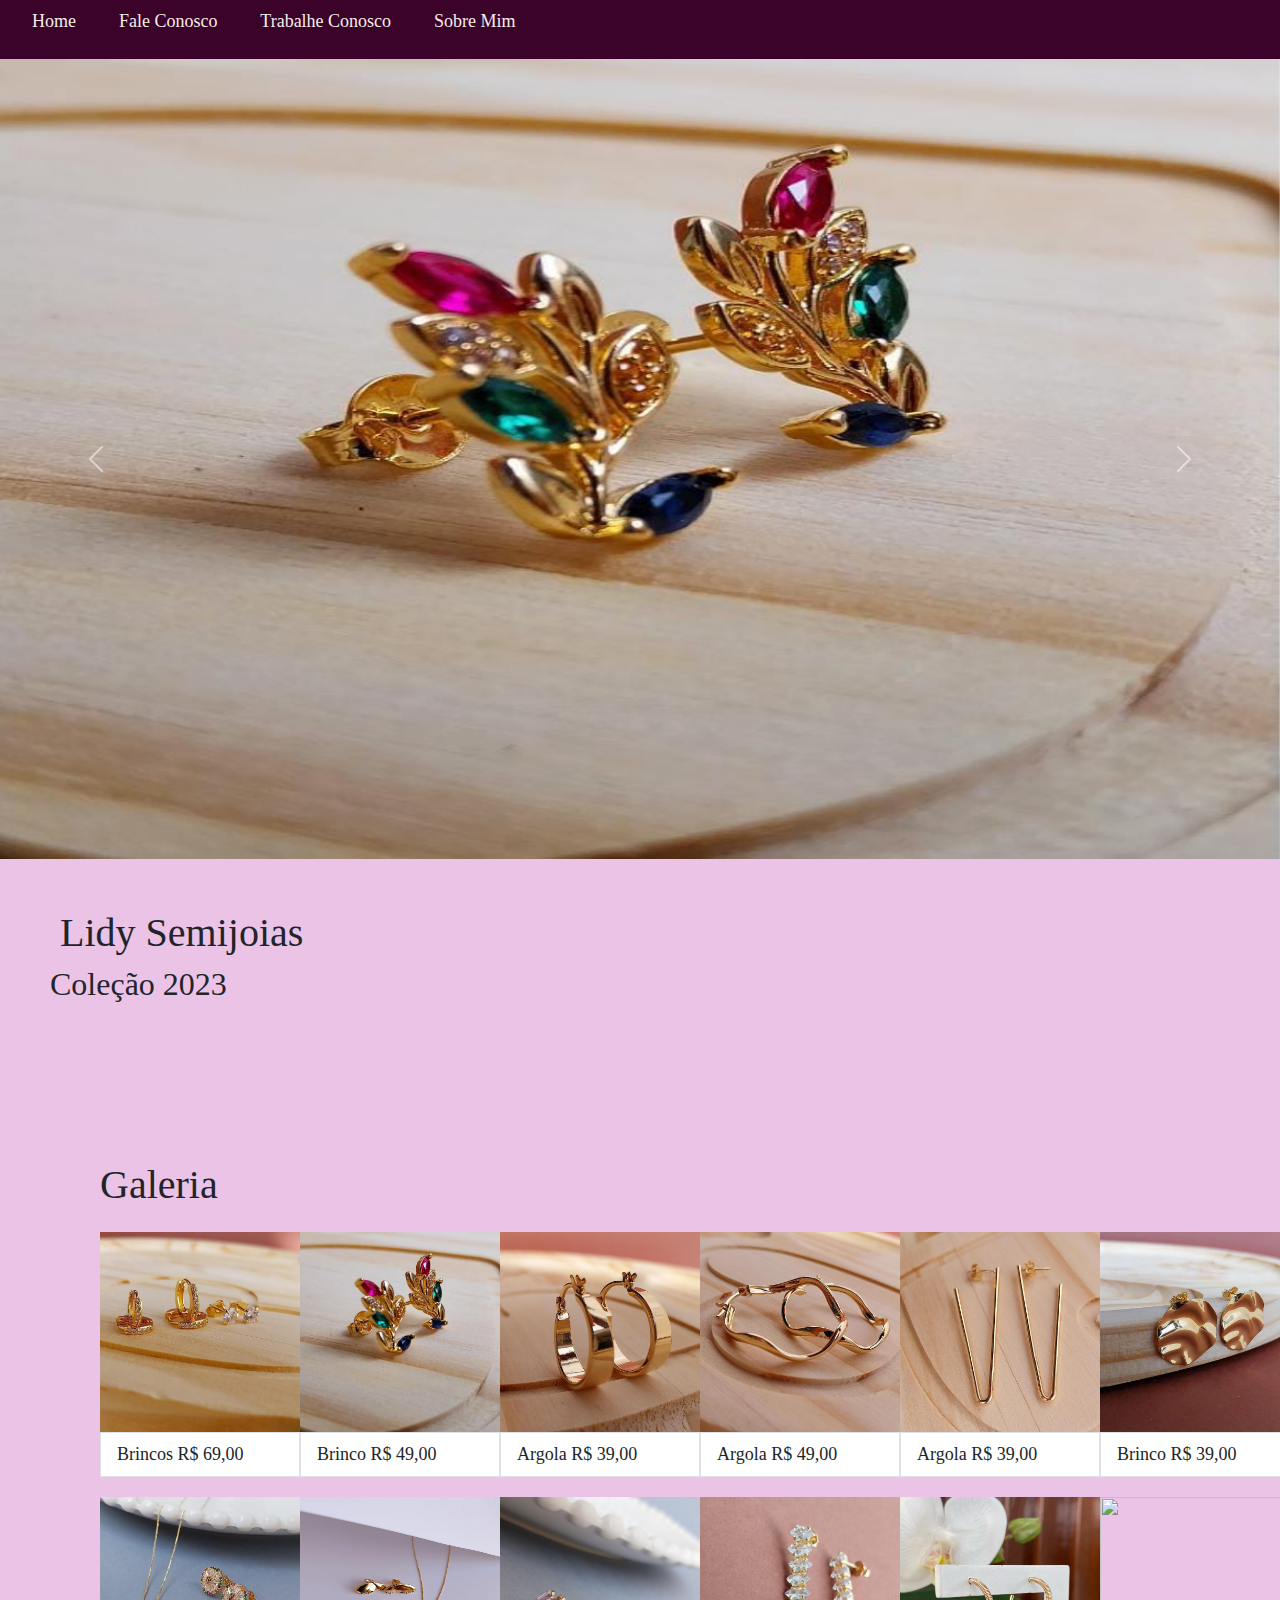
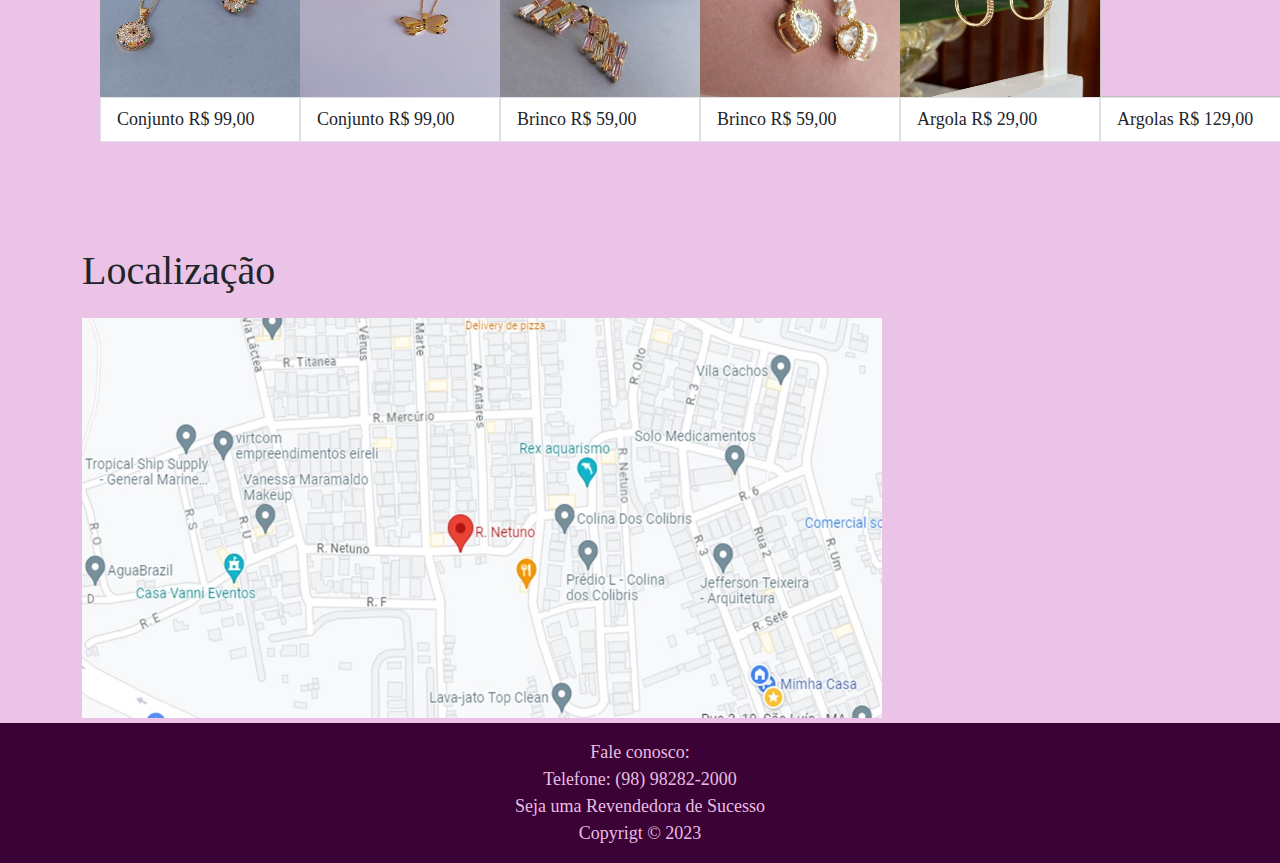
==== index.html @ 9c2b3af7 "Rename Index.html to index.html" ====
<!DOCTYPE html>
<html lang="br">
<head>
    <meta charset="UTF-8">
    <meta name="viewport" content="width=device-width, initial-scale=1.0">
    <title>Site Lidy Joias</title>
    <link rel="stylesheet" href="site.css">
    <link rel="stylesheet" href="https://cdnjs.cloudflare.com/ajax/libs/font-awesome/6.4.2/css/all.min.css" integrity="sha512-z3gLpd7yknf1YoNbCzqRKc4qyor8gaKU1qmn+CShxbuBusANI9QpRohGBreCFkKxLhei6S9CQXFEbbKuqLg0DA==" crossorigin="anonymous" referrerpolicy="no-referrer" />
    <link rel="stylesheet" href="css/bootstrap.min.css">
    <link rel="stylesheet" href="js/bootstrap.min.js">
    <script defer src="https://cdn.jsdelivr.net/npm/bootstrap@5.3.2/dist/js/bootstrap.bundle.min.js" integrity="sha384-C6RzsynM9kWDrMNeT87bh95OGNyZPhcTNXj1NW7RuBCsyN/o0jlpcV8Qyq46cDfL" crossorigin="anonymous"></script>

</head>

   
    <body>
        
        
    <div class="navbar">
    <ul>
    <li><a href="Logo nova.png"> <i class="fab fa-home"></i> Home</a></li>
    <li><a href="contato.html"> <i class="fab fa-whatsapp"></i>Fale Conosco </a></li>
   
    <li><a href="Trabalheconosco.html"><i class="fab fa-trello"></i> Trabalhe Conosco</a></li>
    <li><a href="Sobremim.html"> <i class="fab fa-microphone"></i> Sobre Mim</a></li>
     </ul>
     
     </div>
     <div class="banner">
        <div id="carouselExampleAutoplaying" class="carousel slide" data-bs-ride="carousel">
  <div class="carousel-inner">
    <div class="carousel-item active" data-bs-interval="2000">
      <img src="Foto 3.jpeg" width="300" height="800" class="d-block w-100 img-tamanho " alt=" ...">
    </div>
    <div class="carousel-item" data-bs-interval="4000">
      <img src="Foto 4.jpeg" width="300" height="800" class="d-block w-100" alt="...">
    </div>
    <div class="carousel-item">
      <img src="Foto 5.jpeg" width="300" height="800" class="d-block w-100" alt="...">
    </div>
  </div>
  <button class="carousel-control-prev" type="button" data-bs-target="#carouselExampleAutoplaying" data-bs-slide="prev">
    <span class="carousel-control-prev-icon" aria-hidden="true"></span>
    <span class="visually-hidden">Previous</span>
  </button>
  <button class="carousel-control-next" type="button" data-bs-target="#carouselExampleAutoplaying" data-bs-slide="next">
    <span class="carousel-control-next-icon" aria-hidden="true"></span>
    <span class="visually-hidden">Next</span>
  </button>
    <style>
        
        image{
            margin: auto;
            background-image: url(Logo\ nova.png);
            background-color: brown;
            background-repeat: no-repeat;

        }
        body{
            background-color: rgb(235, 195, 230);
            font-size: large;
            font-family: 'Lucida Sans Unicode';
        }
        a{
            text-decoration: none;
            color: rgb(243, 238, 232);
        }
    </style>

    
       
    </div>
    <div class="content">
        
        <div class="main">
    
    </div>
    
    <h1>
        <label for="Lidy Semijoias"></label>
    Lidy Semijoias
    </h1>
    <h2>
   Coleção 2023
    </h2>
    <title>Document</title>
</div>
    
<div class="galeria">
    <h1> Galeria </h1> 
   
    
    <ul class="list-group list-group-horizontal">

 <label>
 <img src="Foto 8.jpeg" width="200" height="200"/><li class="list-group-item"> Brincos R$ 69,00 </li>
 </label>

<label> 
<img src="Foto 3.jpeg" width="200" height="200"/><li class="list-group-item"> Brinco R$ 49,00 </li>
</label>

<label>
<img src="Foto 4.jpeg" width="200" height="200"/><li class="list-group-item"> Argola R$ 39,00 </li>
</label>

<label>

    <img src="Foto 5.jpeg" width="200" height="200"/><li class="list-group-item"> Argola R$ 49,00 </li>
    </label>

    <label>
        <img src="Foto 6.jpeg" width="200" height="200"/><li class="list-group-item"> Argola R$ 39,00 </li>
        </label>
        
        <label>
        <img src="Foto 7.jpeg" width="200" height="200"/><li class="list-group-item"> Brinco R$ 39,00 </li>
        </label>
</ul>

<ul class="list-group list-group-horizontal">
    

    <label>              
  <img src="Foto 2.jpeg" width="200" height="200"/> <li class="list-group-item"> Conjunto R$ 99,00</li>
 </label>        

    <label>
    <img src="Foto 11.jpeg" width="200" height="200"/><li class="list-group-item"> Conjunto R$ 99,00 </li>
    </label>
    <label>
        <img src="Foto 12.jpeg" width="200" height="200"/><li class="list-group-item"> Brinco R$ 59,00 </li>
        </label>
        
        <label>
        <img src="Foto 13.jpeg" width="200" height="200"/><li class="list-group-item"> Brinco R$ 59,00 </li>
        </label>
            
        <label>
        <img src="Im 1.JPG" width="200" height="200"/><li class="list-group-item"> Argola R$ 29,00 </li>
        </label>
            
        <label>
        <img src="Im 5.JPG" width="200" height="200"/><li class="list-group-item"> Argolas R$ 129,00 </li>
        </label>

 </ul>
        
</div>




<div class="container">
    <h1> Localização </h1> 
    
    <label for="Localização"> <img src="Mapa.jpg" width="800" height="400"/> <li class="center"></li>
</label>
   
     </div>

    
     

<div class="footer">

Fale conosco: 
<br>
Telefone: (98) 98282-2000
 <br>
 Seja uma Revendedora de Sucesso
 
</br>
 Copyrigt &copy; 2023
</div>

  
</footer>
</body>
</html>
---- site.css ----
{margin: 10; padding: 10}

head{
    background-image: url(Logo\ nova.png); 
    background-repeat: no-repeat;
    background-size: 200px;
    background-position: 200px 30px;
}
body{

    font-family: Arial, Helvetica, sans-serif;
    font-style: italic;
    font-style: inherit;

background-position: url(Logo\ nova.png);
background-size: cover;
    
}

Menu{
    list-style: none;
    border: 100px solid #c0c0c0;
    float: left;
    font-weight: bold;
}


class{
    centralize
}

label{

    margin-bottom: 5px;
    margin-top: 15px;
}

Contato{

    
}
body{
margin: 20;
}
h1{
    width="200" height="200"
}
.banner{
    height: 700px;
    background-position: content: '\f106';;
    background-attachment: fixed;
    background-repeat: no-repeat; background-size: cover;
    background-image: url(Logo\ nova.png);
    }
    .content{
    padding: 50px;
    }
    .galeria{
    padding: 100px;

    }
    .galeria img{
    height: 200px;
    font-family: Georgia, 'Times New Roman', Times, serif;
    font-size: 20px;
    }
.navbar{
background-color: rgb(219, 122, 190);
color: rgb(215, 228, 240);
padding: 20px;
}
li{
display: inline-block;
padding-right: 3vw;
}
a{
color: rgb(235, 223, 223);
}
body{
margin: 0;
}
.navbar{
background-color: rgb(59, 2, 42);
color: rgb(222, 227, 231);
padding: 20px;
}
li{
display: inline-block;
padding-right: 3vw;
}
a{
color: rgb(240, 231, 231);
}
@media (max-width: 800px){
    .navbar{text-align: center;}
}
.footer{
    background-color: rgb(58, 2, 53);
    color: #e9bce3;
    text-align: center;
    padding: 1rem;
    }
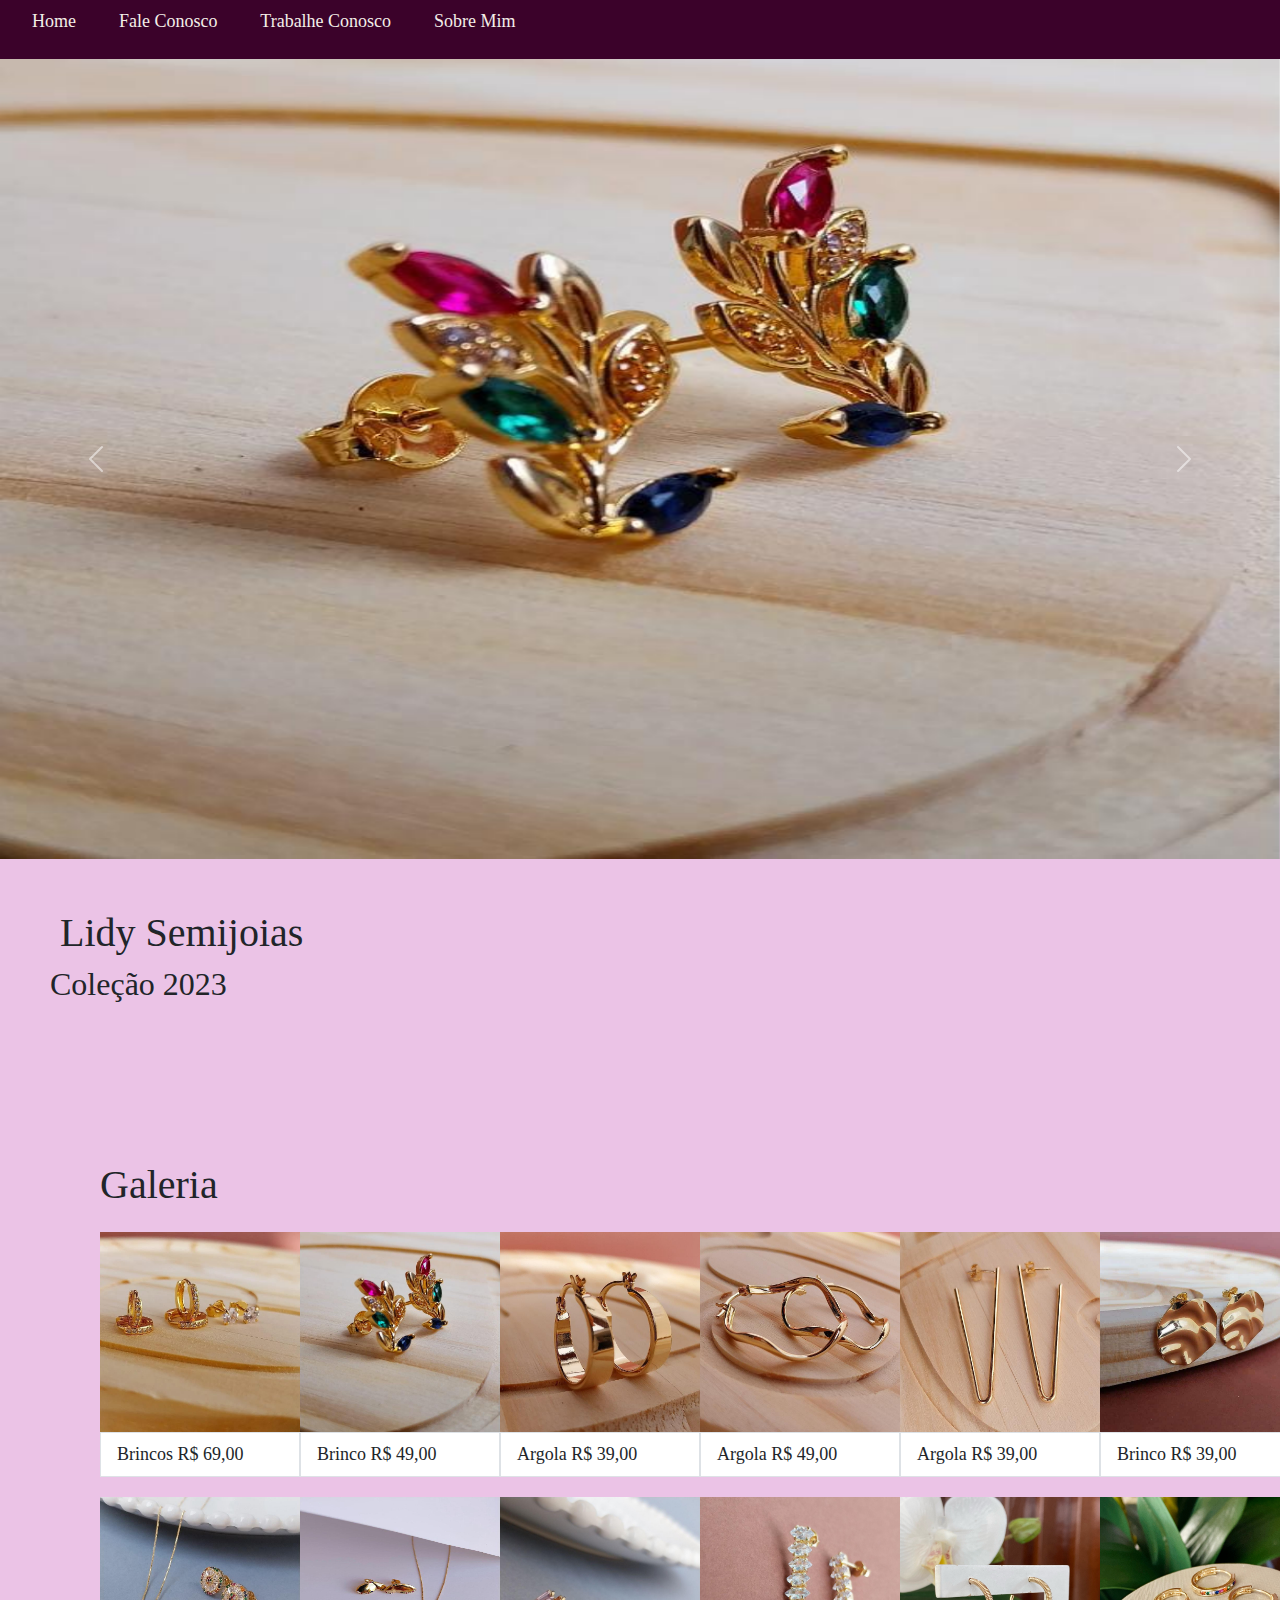
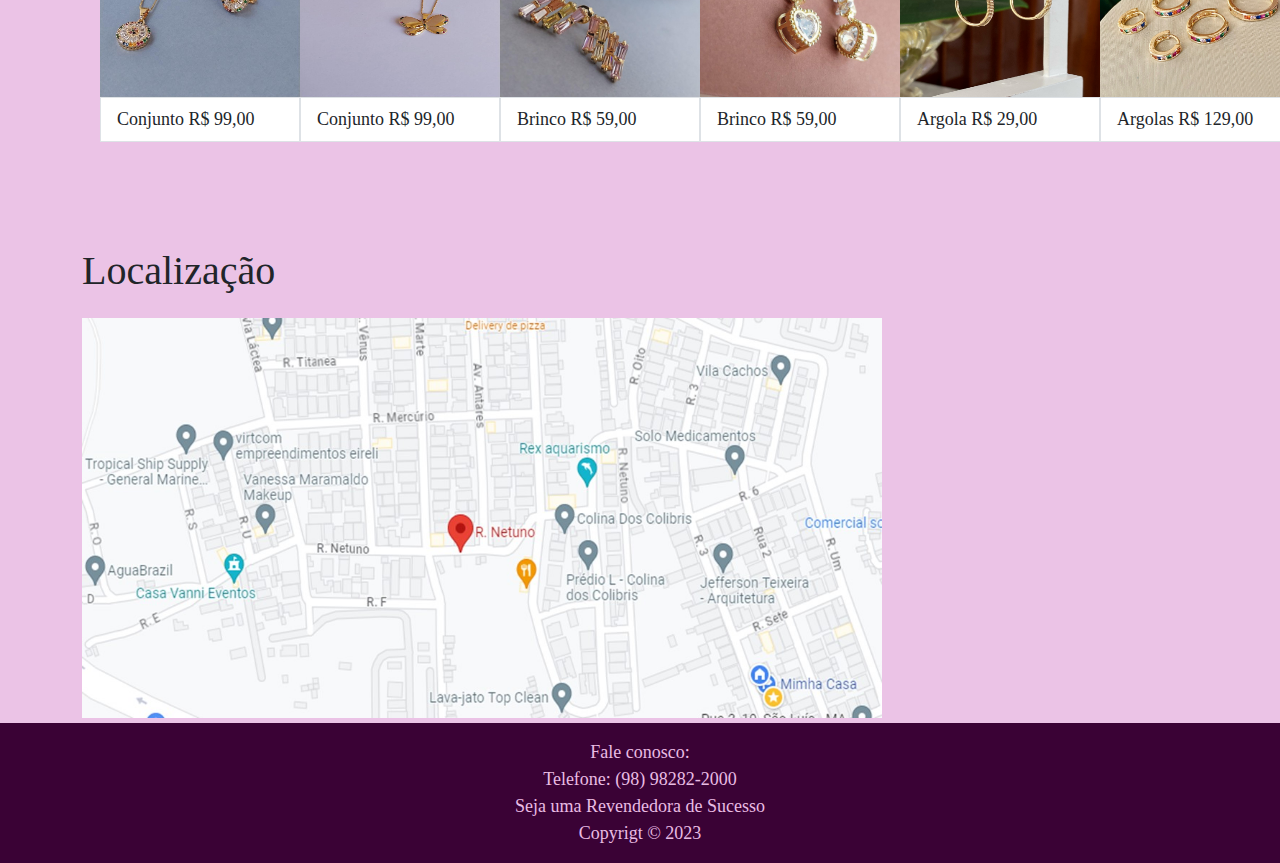
==== commit 476be807: "Merge branch 'main' of http://github.com/Lidylima/projetofinal" ====
--- a/index.html
+++ b/index.html
@@ -21,8 +21,8 @@
     <li><a href="Logo nova.png"> <i class="fab fa-home"></i> Home</a></li>
     <li><a href="contato.html"> <i class="fab fa-whatsapp"></i>Fale Conosco </a></li>
    
-    <li><a href="Trabalheconosco.html"><i class="fab fa-trello"></i> Trabalhe Conosco</a></li>
-    <li><a href="Sobremim.html"> <i class="fab fa-microphone"></i> Sobre Mim</a></li>
+    <li><a href="trabalheconosco.html"><i class="fab fa-trello"></i> Trabalhe Conosco</a></li>
+    <li><a href="sobremim.html"> <i class="fab fa-microphone"></i> Sobre Mim</a></li>
      </ul>
      
      </div>
@@ -141,7 +141,7 @@
         </label>
             
         <label>
-        <img src="Im 5.JPG" width="200" height="200"/><li class="list-group-item"> Argolas R$ 129,00 </li>
+        <img src="Im 5.jpg" width="200" height="200"/><li class="list-group-item"> Argolas R$ 129,00 </li>
         </label>
 
  </ul>
